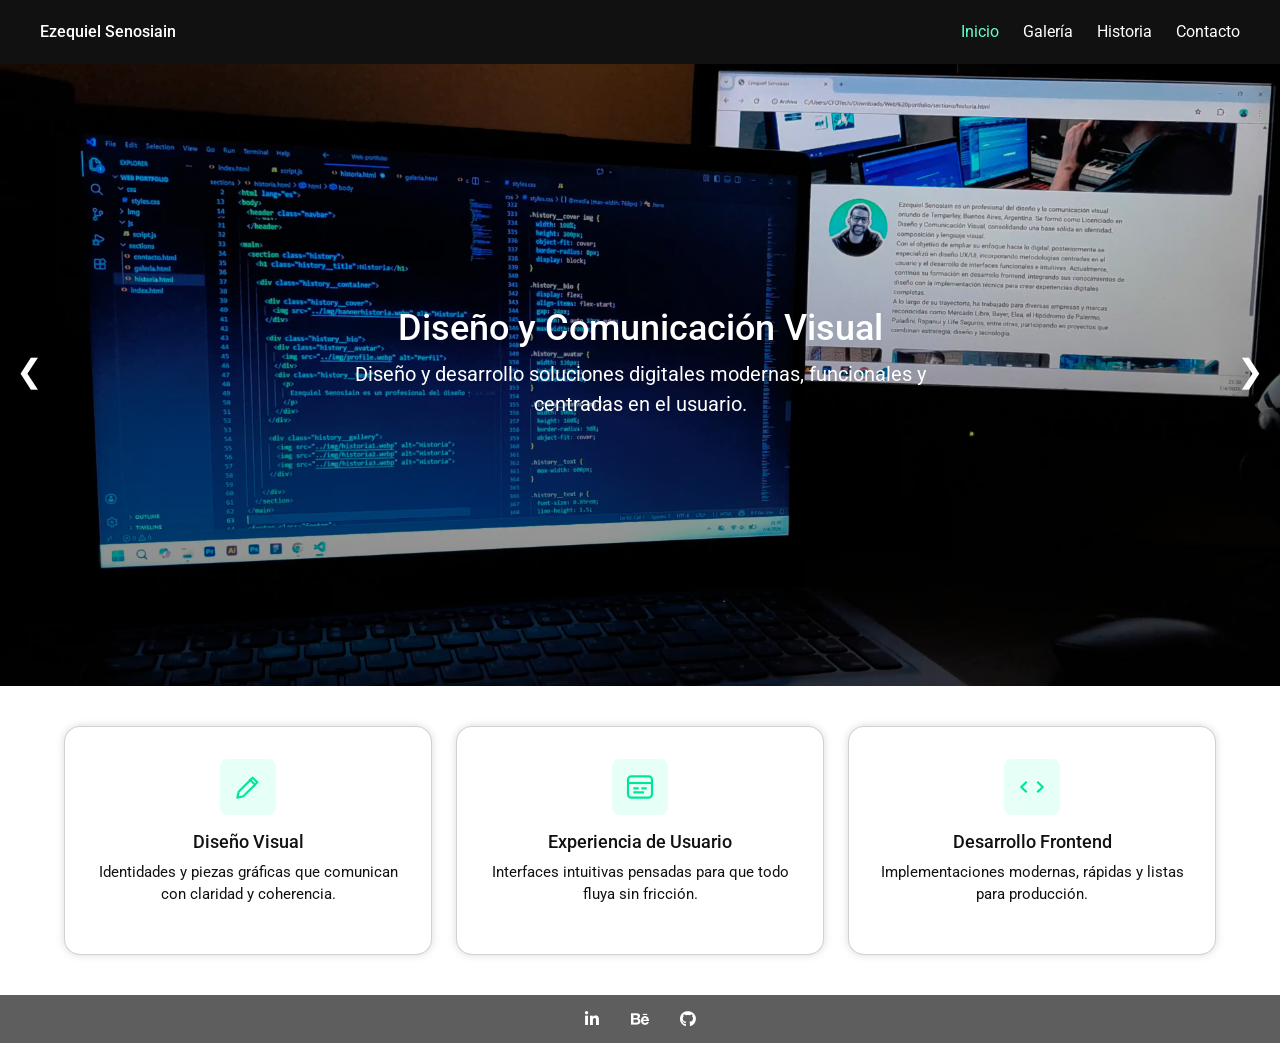
==== index.html @ 40a7f5d0 "primer commit" ====
<!DOCTYPE html>
<html lang="es">

<head>
  <meta charset="UTF-8">
  <meta name="viewport" content="width=device-width, initial-scale=1.0">
  <title>Ezequiel Senosiain</title>
  <link href="https://cdn.jsdelivr.net/npm/bootstrap@5.3.8/dist/css/bootstrap.min.css" rel="stylesheet" integrity="sha384-sRIl4kxILFvY47J16cr9ZwB07vP4J8+LH7qKQnuqkuIAvNWLzeN8tE5YBujZqJLB" crossorigin="anonymous">
  <link href="https://fonts.googleapis.com/css2?family=Roboto:wght@300;400;500;700&display=swap" rel="stylesheet">
  <link rel="stylesheet" href="css/styles.css">
  <link rel="stylesheet" href="https://cdnjs.cloudflare.com/ajax/libs/font-awesome/6.5.0/css/all.min.css">
</head>

<body>
  <header class="navbar">
    <div class="navbar__container">
      <div class="navbar__logo">Ezequiel Senosiain</div>
      <nav class="navbar__menu">
        <a href="#" style="color:#66FFCC">Inicio</a>
        <a href="sections/galeria.html">Galería</a>
        <a href="sections/historia.html">Historia</a>
        <a href="sections/contacto.html">Contacto</a>
      </nav>
      <div class="navbar__toggle">
        <span></span>
        <span></span>
        <span></span>
      </div>
    </div>
  </header>

  <main>
<section class="hero">
  <div class="hero__slider">

    <div class="hero__slide active">
      <img src="img/hero1.webp" alt="Ezequiel Senosiain">
    </div>

    <div class="hero__slide">
      <img src="img/hero2.webp" alt="En la oficina">
    </div>
    
    <div class="hero__slide">
      <img src="img/historia3.webp" alt="En Meli">
    </div>

    <div class="hero__overlay">
      <div class="hero__content">
        <h1>Diseño y Comunicación Visual</h1>
        <p class="hero__text">
          Diseño y desarrollo soluciones digitales modernas, funcionales y centradas en el usuario.
        </p>
      </div>
    </div>

    <div class="hero__controls">
      <span class="hero__prev">&#10094;</span>
      <span class="hero__next">&#10095;</span>
    </div>

  </div>
</section>

    <section class="services">
      <div class="cards">

        <div class="card">
          <div class="icon-box">
            <svg width="32" height="32" viewBox="0 0 24 24" fill="none">
              <path d="M4 20L8.5 19L19 8.5L15.5 5L5 15.5L4 20Z" stroke="#00E699" stroke-width="1.6" stroke-linejoin="round" />
              <path d="M13.5 6.5L17 10" stroke="#00E699" stroke-width="1.6" stroke-linecap="round" />
            </svg>
          </div>
          <h3>Diseño Visual</h3>
          <p>Identidades y piezas gráficas que comunican con claridad y coherencia.</p>
        </div>

        <div class="card">
          <div class="icon-box">
            <svg width="32" height="32" viewBox="0 0 24 24" fill="none">
              <rect x="3" y="4" width="18" height="16" rx="2.5" stroke="#00E699" stroke-width="1.6" />
              <path d="M3 9H21" stroke="#00E699" stroke-width="1.6" />
              <path d="M7 13H11M13 13H17M7 16H15" stroke="#00E699" stroke-width="1.6" />
            </svg>
          </div>
          <h3>Experiencia de Usuario</h3>
          <p>Interfaces intuitivas pensadas para que todo fluya sin fricción.</p>
        </div>

        <div class="card">
          <div class="icon-box">
            <svg width="32" height="32" viewBox="0 0 24 24" fill="none">
              <path d="M8 8L4 12L8 16" stroke="#00E699" stroke-width="1.6" />
              <path d="M16 8L20 12L16 16" stroke="#00E699" stroke-width="1.6" />
            </svg>
          </div>
          <h3>Desarrollo Frontend</h3>
          <p>Implementaciones modernas, rápidas y listas para producción.</p>
        </div>

      </div>
    </section>
  </main>

  <footer class="footer">
    <div class="footer__container">
      <a href="https://www.linkedin.com/in/ezequiel-senosiain/" target="_blank" class="footer__icon">
        <i class="fab fa-linkedin-in"></i>
      </a>
      <a href="https://www.behance.net/ezesenosiain" target="_blank" class="footer__icon">
        <i class="fab fa-behance"></i>
      </a>
      <a href="https://github.com/ezesenosiain" target="_blank" class="footer__icon">
        <i class="fab fa-github"></i>
      </a>
    </div>
  </footer>

  <script src="js/script.js"></script>
  <script src="https://cdn.jsdelivr.net/npm/bootstrap@5.3.8/dist/js/bootstrap.bundle.min.js" integrity="sha384-FKyoEForCGlyvwx9Hj09JcYn3nv7wiPVlz7YYwJrWVcXK/BmnVDxM+D2scQbITxI" crossorigin="anonymous"></script>
</body>

</html>
---- css/styles.css ----
html,
body {
  height: 100%;
  font-family: 'Roboto', sans-serif;
  display: flex;
  flex-direction: column;
}

h1 {
  font-size: 2.25rem;
  color: #FFFFFF;
  margin-bottom: 0.5rem;
}

h2 {
  text-align: center;
  color: #111111;
  margin-bottom: 32px;
  font-size: 2rem;
}

h3 {
  margin-bottom: 8px;
  font-size: 1.125rem;
}

p {
  font-size: 0.95rem;
  line-height: 1.5;
  color: #111111;
}

.navbar {
  background-color: #111111;
  height: 4rem;
  padding: 0 2.5rem;
  display: flex;
  align-items: center;
  position: fixed;
  top: 0;
  width: 100%;
  z-index: 1000;
  transition: transform 0.3s ease;
}

.navbar.hide {
  transform: translateY(-100%);
}

.navbar__container {
  width: 100%;
  display: flex;
  justify-content: space-between;
  align-items: center;
}

.navbar__logo {
  color: #FFFFFF;
  font-size: 1rem;
  font-weight: 500;
}

.navbar__menu {
  display: flex;
  gap: 1.5rem;
  margin-left: auto;
}

.navbar__menu a {
  color: #FFFFFF;
  text-decoration: none;
  font-size: 1rem;
  transition: color 0.3s ease;
}

.navbar__menu a:hover {
  color: #66FFCC;
}

.navbar__toggle {
  display: none;
  flex-direction: column;
  cursor: pointer;
  gap: 5px;
}

.navbar__toggle span {
  width: 24px;
  height: 2px;
  background-color: #FFFFFF;
  display: block;
}

main {
  flex: 1;
  margin-top: 3.5rem;
}

.hero {
  height: 70vh;
  min-height: 400px;
  position: relative;
  overflow: hidden;
}

.hero__slider {
  width: 100%;
  height: 100%;
  position: relative;
}

.hero__slide {
  position: absolute;
  inset: 0;
  opacity: 0;
  transition: opacity 0.6s ease;
}

.hero__slide.active {
  opacity: 1;
}

.hero__slide img {
  width: 100%;
  height: 100%;
  object-fit: cover;
}

.hero__overlay {
  position: absolute;
  inset: 0;
  background: linear-gradient(rgba(0,0,0,0.1), rgba(0,0,0,0.5));
  display: flex;
  align-items: center;
  justify-content: center;
  text-align: center;
  padding: 2rem;
  z-index: 2;
}

.hero__content {
  max-width: 600px;
}

.hero__text {
  font-size: 1.25rem;
  color: #FFFFFF;
}

.hero__controls {
  position: absolute;
  top: 50%;
  width: 100%;
  display: flex;
  justify-content: space-between;
  transform: translateY(-50%);
  padding: 0 16px;
  z-index: 3;
}

.hero__prev,
.hero__next {
  font-size: 2rem;
  color: #FFFFFF;
  cursor: pointer;
  user-select: none;
}

.services {
  margin: 40px 0;
}

.cards {
  display: grid;
  grid-template-columns: repeat(3, 1fr);
  gap: 24px;
  max-width: 1200px;
  margin: 0 auto;
  padding: 0 24px;
}

.card {
  background-color: #FFFFFF;
  border-radius: 16px;
  padding: 32px 24px;
  text-align: center;
  color: #111111;
  box-shadow: 0px 0px 8px rgba(0, 0, 0, 0.15);
}

.icon-box {
  width: 56px;
  height: 56px;
  background-color: #E6FFF7;
  border-radius: 8px;
  display: flex;
  align-items: center;
  justify-content: center;
  margin: 0 auto 16px auto;
}

.gallery {
  margin: 40px 0;
}

.gallery__grid {
  display: grid;
  grid-template-columns: repeat(3, 1fr);
  gap: 24px;
  max-width: 1200px;
  margin: 0 auto;
  padding: 0 24px;
}

.gallery-card {
  background-color: #FFFFFF;
  border-radius: 16px;
  padding: 16px;
  text-align: center;
  color: #111111;
  box-shadow: 0px 0px 8px rgba(0, 0, 0, 0.15);
}

.gallery-card__image {
  width: 100%;
  aspect-ratio: 1 / 1;
  overflow: hidden;
  border-radius: 8px;
  margin-bottom: 16px;
}

.gallery-card__image img {
  width: 100%;
  height: 100%;
  object-fit: cover;
  transition: transform 0.4s ease;
}

.gallery-card__image:hover img {
  transform: scale(1.05);
}

.gallery-card p {
  font-size: 0.95rem;
  line-height: 1.4;
  margin-bottom: 16px;
}

.gallery-card__button {
  display: block;
  width: 100%;
  height: 48px;
  background-color: #00CC88;
  color: #FFFFFF;
  text-decoration: none;
  border-radius: 8px;
  line-height: 48px;
  transition: background-color 0.3s ease;
}

.gallery-card__button:hover {
  background-color: #00E699;
}

.lightbox {
  position: fixed;
  top: 0;
  left: 0;
  width: 100%;
  height: 100%;
  background-color: rgba(0, 0, 0, 0.8);
  display: none;
  align-items: center;
  justify-content: center;
  z-index: 2000;
  padding: 24px;
}

.lightbox.active {
  display: flex;
}

.lightbox__image {
  max-width: 100%;
  max-height: 80vh;
  border-radius: 8px;
}

.lightbox__close {
  position: absolute;
  top: 16px;
  right: 20px;
  font-size: 2rem;
  color: #FFFFFF;
  cursor: pointer;
}

.history {
  margin: 40px 0;
}

.history__container {
  max-width: 1200px;
  margin: 0 auto;
  padding: 0 24px;
}

.history__cover {
  width: 100%;
  margin-bottom: 32px;
}

.history__cover img {
  width: 100%;
  height: 300px;
  object-fit: cover;
  border-radius: 8px;
  display: block;
}

.history__bio {
  display: flex;
  align-items: flex-start;
  gap: 24px;
  margin: 0 auto 32px auto;
  max-width: 700px;
}

.history__avatar {
  width: 136px;
  height: 136px;
  flex-shrink: 0;
}

.history__avatar img {
  width: 100%;
  height: 100%;
  border-radius: 50%;
  object-fit: cover;
}

.history__text {
  max-width: 600px;
}

.history__gallery {
  display: grid;
  grid-template-columns: repeat(3, 1fr);
  gap: 24px;
}

.history__gallery img {
  width: 100%;
  height: 200px;
  aspect-ratio: 1 / 1;
  object-fit: cover;
  border-radius: 8px;
}

.footer {
  background-color: #5E5E5E;
  padding: 0.5rem 0;
  display: flex;
  justify-content: center;
}

.footer__container {
  display: flex;
  gap: 1rem;
}

.footer__icon {
  width: 32px;
  height: 32px;
  display: flex;
  align-items: center;
  justify-content: center;
  color: #FFFFFF;
  text-decoration: none;
  border-radius: 50%;
  transition: all 0.3s ease;
  font-size: 1rem;
}

.footer__icon:hover {
  background-color: #FFFFFF;
  color: #5E5E5E;
}

@media (max-width: 1024px) {
  .navbar {
    padding: 0 1.5rem;
  }

  .navbar__menu {
    gap: 1rem;
  }
}

.hero__title {
  font-size: 2.5rem;
}

@media (max-width: 768px) {
  .navbar__menu {
    display: none;
  }

  .navbar__toggle {
    display: flex;
  }

  .navbar__menu.active {
    display: flex;
    position: absolute;
    top: 3.5rem;
    left: 0;
    width: 100%;
    background-color: #111111;
    flex-direction: column;
    align-items: center;
    gap: 1.5rem;
    padding: 1.5rem 0;
  }

  .hero {
    padding: 0;
  }

  .hero__title {
    font-size: 2rem;
  }

  .hero__text {
    font-size: 1rem;
  }

  .cards {
    grid-template-columns: 1fr;
    gap: 24px;
    padding: 0 1.5rem;
  }

  .card {
    padding: 24px;
  }

  .gallery__grid {
  grid-template-columns: 1fr;
  gap: 24px;
  padding: 0 1.5rem;
}

  .history__bio {
    flex-direction: column;
    align-items: center;
    text-align: center;
  }

  .history__gallery {
    grid-template-columns: 1fr;
  }
}
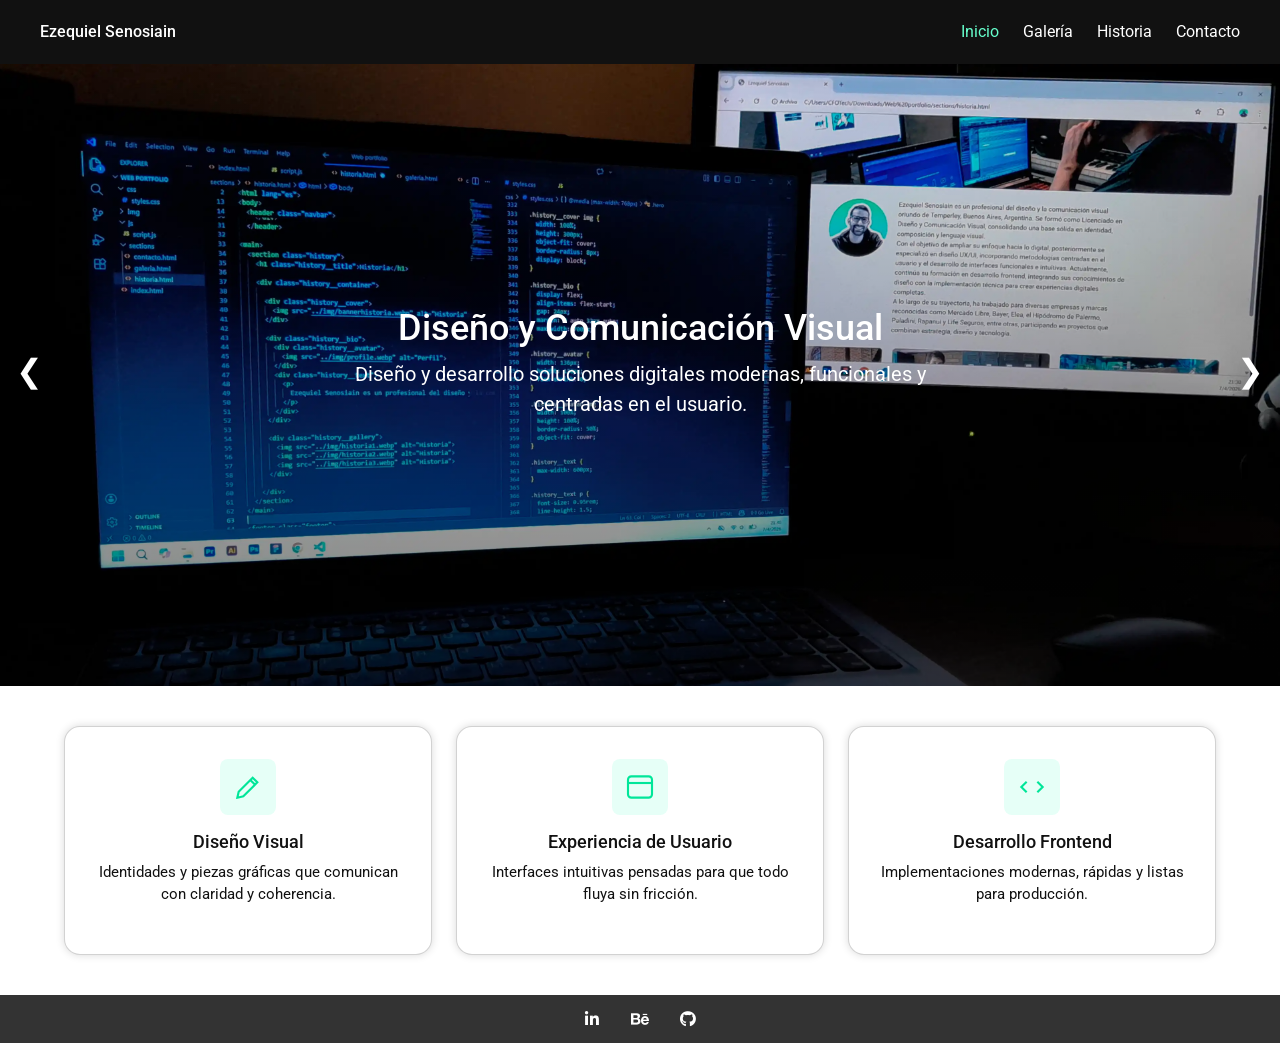
==== commit 9e9f813e: "sass" ====
--- a/index.html
+++ b/index.html
@@ -7,60 +7,68 @@
   <title>Ezequiel Senosiain</title>
   <link href="https://cdn.jsdelivr.net/npm/bootstrap@5.3.8/dist/css/bootstrap.min.css" rel="stylesheet" integrity="sha384-sRIl4kxILFvY47J16cr9ZwB07vP4J8+LH7qKQnuqkuIAvNWLzeN8tE5YBujZqJLB" crossorigin="anonymous">
   <link href="https://fonts.googleapis.com/css2?family=Roboto:wght@300;400;500;700&display=swap" rel="stylesheet">
-  <link rel="stylesheet" href="css/styles.css">
+  <link rel="stylesheet" href="css/estilos.css">
   <link rel="stylesheet" href="https://cdnjs.cloudflare.com/ajax/libs/font-awesome/6.5.0/css/all.min.css">
 </head>
 
 <body>
+
   <header class="navbar">
     <div class="navbar__container">
-      <div class="navbar__logo">Ezequiel Senosiain</div>
+
+      <div class="navbar__logo">
+        Ezequiel Senosiain
+      </div>
+
       <nav class="navbar__menu">
         <a href="#" style="color:#66FFCC">Inicio</a>
         <a href="sections/galeria.html">Galería</a>
         <a href="sections/historia.html">Historia</a>
         <a href="sections/contacto.html">Contacto</a>
       </nav>
+
       <div class="navbar__toggle">
         <span></span>
         <span></span>
         <span></span>
       </div>
+
     </div>
   </header>
 
   <main>
-<section class="hero">
-  <div class="hero__slider">
 
-    <div class="hero__slide active">
-      <img src="img/hero1.webp" alt="Ezequiel Senosiain">
-    </div>
+    <section class="hero">
+      <div class="hero__slider">
 
-    <div class="hero__slide">
-      <img src="img/hero2.webp" alt="En la oficina">
-    </div>
-    
-    <div class="hero__slide">
-      <img src="img/historia3.webp" alt="En Meli">
-    </div>
+        <div class="hero__slide active">
+          <img src="img/hero1.webp" alt="Ezequiel Senosiain">
+        </div>
 
-    <div class="hero__overlay">
-      <div class="hero__content">
-        <h1>Diseño y Comunicación Visual</h1>
-        <p class="hero__text">
-          Diseño y desarrollo soluciones digitales modernas, funcionales y centradas en el usuario.
-        </p>
+        <div class="hero__slide">
+          <img src="img/hero2.webp" alt="En la oficina">
+        </div>
+
+        <div class="hero__slide">
+          <img src="img/historia3.webp" alt="En Meli">
+        </div>
+
+        <div class="hero__overlay">
+          <div class="hero__content">
+            <h1>Diseño y Comunicación Visual</h1>
+            <p class="hero__text">
+              Diseño y desarrollo soluciones digitales modernas, funcionales y centradas en el usuario.
+            </p>
+          </div>
+        </div>
+
+        <div class="hero__controls">
+          <span class="hero__prev">&#10094;</span>
+          <span class="hero__next">&#10095;</span>
+        </div>
+
       </div>
-    </div>
-
-    <div class="hero__controls">
-      <span class="hero__prev">&#10094;</span>
-      <span class="hero__next">&#10095;</span>
-    </div>
-
-  </div>
-</section>
+    </section>
 
     <section class="services">
       <div class="cards">
@@ -68,8 +76,8 @@
         <div class="card">
           <div class="icon-box">
             <svg width="32" height="32" viewBox="0 0 24 24" fill="none">
-              <path d="M4 20L8.5 19L19 8.5L15.5 5L5 15.5L4 20Z" stroke="#00E699" stroke-width="1.6" stroke-linejoin="round" />
-              <path d="M13.5 6.5L17 10" stroke="#00E699" stroke-width="1.6" stroke-linecap="round" />
+              <path d="M4 20L8.5 19L19 8.5L15.5 5L5 15.5L4 20Z" stroke="#00E699" stroke-width="1.6"/>
+              <path d="M13.5 6.5L17 10" stroke="#00E699" stroke-width="1.6"/>
             </svg>
           </div>
           <h3>Diseño Visual</h3>
@@ -79,9 +87,8 @@
         <div class="card">
           <div class="icon-box">
             <svg width="32" height="32" viewBox="0 0 24 24" fill="none">
-              <rect x="3" y="4" width="18" height="16" rx="2.5" stroke="#00E699" stroke-width="1.6" />
-              <path d="M3 9H21" stroke="#00E699" stroke-width="1.6" />
-              <path d="M7 13H11M13 13H17M7 16H15" stroke="#00E699" stroke-width="1.6" />
+              <rect x="3" y="4" width="18" height="16" rx="2.5" stroke="#00E699" stroke-width="1.6"/>
+              <path d="M3 9H21" stroke="#00E699" stroke-width="1.6"/>
             </svg>
           </div>
           <h3>Experiencia de Usuario</h3>
@@ -91,8 +98,8 @@
         <div class="card">
           <div class="icon-box">
             <svg width="32" height="32" viewBox="0 0 24 24" fill="none">
-              <path d="M8 8L4 12L8 16" stroke="#00E699" stroke-width="1.6" />
-              <path d="M16 8L20 12L16 16" stroke="#00E699" stroke-width="1.6" />
+              <path d="M8 8L4 12L8 16" stroke="#00E699" stroke-width="1.6"/>
+              <path d="M16 8L20 12L16 16" stroke="#00E699" stroke-width="1.6"/>
             </svg>
           </div>
           <h3>Desarrollo Frontend</h3>
@@ -101,24 +108,29 @@
 
       </div>
     </section>
+
   </main>
 
   <footer class="footer">
     <div class="footer__container">
+
       <a href="https://www.linkedin.com/in/ezequiel-senosiain/" target="_blank" class="footer__icon">
         <i class="fab fa-linkedin-in"></i>
       </a>
+
       <a href="https://www.behance.net/ezesenosiain" target="_blank" class="footer__icon">
         <i class="fab fa-behance"></i>
       </a>
+
       <a href="https://github.com/ezesenosiain" target="_blank" class="footer__icon">
         <i class="fab fa-github"></i>
       </a>
+
     </div>
   </footer>
 
   <script src="js/script.js"></script>
-  <script src="https://cdn.jsdelivr.net/npm/bootstrap@5.3.8/dist/js/bootstrap.bundle.min.js" integrity="sha384-FKyoEForCGlyvwx9Hj09JcYn3nv7wiPVlz7YYwJrWVcXK/BmnVDxM+D2scQbITxI" crossorigin="anonymous"></script>
+  <script src="https://cdn.jsdelivr.net/npm/bootstrap@5.3.8/dist/js/bootstrap.bundle.min.js"></script>
+
 </body>
-
 </html>
--- a/css/estilos.css
+++ b/css/estilos.css
@@ -0,0 +1,527 @@
+html,
+body {
+  height: 100%;
+  font-family: "Roboto", sans-serif;
+  display: flex;
+  flex-direction: column;
+}
+
+h1 {
+  font-size: 2.25rem;
+  color: #FFFFFF;
+  margin-bottom: 0.5rem;
+}
+
+h2 {
+  text-align: center;
+  color: #111111;
+  margin-bottom: 32px;
+  font-size: 2rem;
+}
+
+h3 {
+  margin-bottom: 8px;
+  font-size: 1.125rem;
+}
+
+p {
+  font-size: 0.95rem;
+  line-height: 1.5;
+  color: #111111;
+}
+
+.navbar {
+  background-color: #111111;
+  height: 4rem;
+  padding: 0 2.5rem;
+  display: flex;
+  align-items: center;
+  position: fixed;
+  top: 0;
+  width: 100%;
+  z-index: 1000;
+  transition: transform 0.3s ease;
+}
+
+.navbar.hide {
+  transform: translateY(-100%);
+}
+
+.navbar__container {
+  width: 100%;
+  display: flex;
+  justify-content: space-between;
+  align-items: center;
+}
+
+.navbar__logo {
+  color: #FFFFFF;
+  font-size: 1rem;
+  font-weight: 500;
+}
+
+.navbar__menu {
+  display: flex;
+  gap: 1.5rem;
+  margin-left: auto;
+}
+
+.navbar__menu a {
+  color: #FFFFFF;
+  text-decoration: none;
+  font-size: 1rem;
+  transition: color 0.3s ease;
+}
+
+.navbar__menu a:hover {
+  color: #00E699;
+}
+
+.navbar__toggle {
+  display: none;
+  flex-direction: column;
+  cursor: pointer;
+  gap: 5px;
+}
+
+.navbar__toggle span {
+  width: 24px;
+  height: 2px;
+  background-color: #FFFFFF;
+  display: block;
+}
+
+main {
+  flex: 1;
+  margin-top: 3.5rem;
+}
+
+.hero {
+  height: 70vh;
+  min-height: 400px;
+  position: relative;
+  overflow: hidden;
+}
+
+.hero__slider {
+  width: 100%;
+  height: 100%;
+  position: relative;
+}
+
+.hero__slide {
+  position: absolute;
+  inset: 0;
+  opacity: 0;
+  transition: opacity 0.6s ease;
+}
+
+.hero__slide.active {
+  opacity: 1;
+}
+
+.hero__slide img {
+  width: 100%;
+  height: 100%;
+  object-fit: cover;
+}
+
+.hero__overlay {
+  position: absolute;
+  inset: 0;
+  background: linear-gradient(rgba(0, 0, 0, 0.1), rgba(0, 0, 0, 0.5));
+  display: flex;
+  align-items: center;
+  justify-content: center;
+  text-align: center;
+  padding: 2rem;
+  z-index: 2;
+}
+
+.hero__content {
+  max-width: 600px;
+}
+
+.hero__text {
+  font-size: 1.25rem;
+  color: #FFFFFF;
+}
+
+.hero__controls {
+  position: absolute;
+  top: 50%;
+  width: 100%;
+  display: flex;
+  justify-content: space-between;
+  transform: translateY(-50%);
+  padding: 0 16px;
+  z-index: 3;
+}
+
+.hero__prev,
+.hero__next {
+  font-size: 2rem;
+  color: #FFFFFF;
+  cursor: pointer;
+  user-select: none;
+}
+
+.services {
+  margin: 40px 0;
+}
+
+.cards {
+  display: grid;
+  grid-template-columns: repeat(3, 1fr);
+  gap: 24px;
+  max-width: 1200px;
+  margin: 0 auto;
+  padding: 0 24px;
+}
+
+.card {
+  background-color: #FFFFFF;
+  border-radius: 16px;
+  padding: 32px 24px;
+  text-align: center;
+  color: #111111;
+  box-shadow: 0px 0px 8px rgba(0, 0, 0, 0.15);
+}
+
+.icon-box {
+  width: 56px;
+  height: 56px;
+  background-color: #E6FFF7;
+  border-radius: 8px;
+  display: flex;
+  align-items: center;
+  justify-content: center;
+  margin: 0 auto 16px auto;
+}
+
+.gallery {
+  margin: 40px 0;
+}
+
+.gallery__grid {
+  display: grid;
+  grid-template-columns: repeat(3, 1fr);
+  gap: 24px;
+  max-width: 1200px;
+  margin: 0 auto;
+  padding: 0 24px;
+}
+
+.gallery-card {
+  background-color: #FFFFFF;
+  border-radius: 16px;
+  padding: 16px;
+  text-align: center;
+  color: #111111;
+  box-shadow: 0px 0px 8px rgba(0, 0, 0, 0.15);
+}
+
+.gallery-card__image {
+  width: 100%;
+  aspect-ratio: 1/1;
+  overflow: hidden;
+  border-radius: 8px;
+  margin-bottom: 16px;
+}
+
+.gallery-card__image img {
+  width: 100%;
+  height: 100%;
+  object-fit: cover;
+  transition: transform 0.4s ease;
+}
+
+.gallery-card__image:hover img {
+  transform: scale(1.05);
+}
+
+.gallery-card p {
+  font-size: 0.95rem;
+  line-height: 1.4;
+  margin-bottom: 16px;
+}
+
+.gallery-card__button {
+  display: block;
+  width: 100%;
+  height: 48px;
+  background-color: #00CC88;
+  color: #FFFFFF;
+  text-decoration: none;
+  border-radius: 8px;
+  line-height: 48px;
+  transition: background-color 0.3s ease;
+}
+
+.gallery-card__button:hover {
+  background-color: #00E699;
+}
+
+.lightbox {
+  position: fixed;
+  top: 0;
+  left: 0;
+  width: 100%;
+  height: 100%;
+  background-color: rgba(0, 0, 0, 0.8);
+  display: none;
+  align-items: center;
+  justify-content: center;
+  z-index: 2000;
+  padding: 24px;
+}
+
+.lightbox.active {
+  display: flex;
+}
+
+.lightbox__image {
+  max-width: 100%;
+  max-height: 80vh;
+  border-radius: 8px;
+}
+
+.lightbox__close {
+  position: absolute;
+  top: 16px;
+  right: 20px;
+  font-size: 2rem;
+  color: #FFFFFF;
+  cursor: pointer;
+}
+
+.history {
+  margin: 40px 0;
+}
+
+.history__container {
+  max-width: 1200px;
+  margin: 0 auto;
+  padding: 0 24px;
+}
+
+.history__cover {
+  width: 100%;
+  margin-bottom: 32px;
+}
+
+.history__cover img {
+  width: 100%;
+  height: 300px;
+  object-fit: cover;
+  border-radius: 8px;
+  display: block;
+}
+
+.history__bio {
+  display: flex;
+  align-items: flex-start;
+  gap: 24px;
+  margin: 0 auto 32px auto;
+  max-width: 700px;
+}
+
+.history__avatar {
+  width: 136px;
+  height: 136px;
+  flex-shrink: 0;
+}
+
+.history__avatar img {
+  width: 100%;
+  height: 100%;
+  border-radius: 50%;
+  object-fit: cover;
+}
+
+.history__text {
+  max-width: 600px;
+}
+
+.history__gallery {
+  display: grid;
+  grid-template-columns: repeat(3, 1fr);
+  gap: 24px;
+}
+
+.history__gallery img {
+  width: 100%;
+  height: 200px;
+  aspect-ratio: 1/1;
+  object-fit: cover;
+  border-radius: 8px;
+}
+
+.hero--map {
+  height: 70vh;
+  min-height: 400px;
+  position: relative;
+  overflow: hidden;
+}
+
+.hero--map iframe {
+  width: 100%;
+  height: 100%;
+  border: 0;
+  filter: grayscale(20%) contrast(1.1);
+}
+
+.hero--map::after {
+  content: "";
+  position: absolute;
+  inset: 0;
+  background: rgba(0, 0, 0, 0.2);
+}
+
+.contact {
+  margin: 40px 0;
+}
+
+.contact__container {
+  max-width: 600px;
+  margin: 0 auto;
+  padding: 0 24px;
+}
+
+.contact__form {
+  display: flex;
+  flex-direction: column;
+  gap: 16px;
+}
+
+.contact__form input,
+.contact__form textarea {
+  width: 100%;
+  padding: 12px 14px;
+  border-radius: 8px;
+  border: 1px solid #CCCCCC;
+  font-family: "Roboto", sans-serif;
+  font-size: 0.95rem;
+  transition: border-color 0.3s ease, box-shadow 0.3s ease;
+}
+
+.contact__form input:focus,
+.contact__form textarea:focus {
+  outline: none;
+  border-color: #00CC88;
+  box-shadow: 0 0 0 2px rgba(0, 204, 136, 0.2);
+}
+
+.contact__form textarea {
+  resize: vertical;
+}
+
+.contact__form button {
+  height: 48px;
+  background-color: #00CC88;
+  color: #FFFFFF;
+  border: none;
+  border-radius: 8px;
+  font-size: 0.95rem;
+  cursor: pointer;
+  transition: background-color 0.3s ease;
+}
+
+.contact__form button:hover {
+  background-color: #00E699;
+}
+
+.footer {
+  background-color: #333333;
+  padding: 0.5rem 0;
+  display: flex;
+  justify-content: center;
+}
+
+.footer__container {
+  display: flex;
+  gap: 1rem;
+}
+
+.footer__icon {
+  width: 32px;
+  height: 32px;
+  display: flex;
+  align-items: center;
+  justify-content: center;
+  color: #FFFFFF;
+  text-decoration: none;
+  border-radius: 50%;
+  transition: all 0.3s ease;
+  font-size: 1rem;
+}
+
+.footer__icon:hover {
+  background-color: #FFFFFF;
+  color: #333333;
+}
+
+@media (max-width: 1024px) {
+  .navbar {
+    padding: 0 1.5rem;
+  }
+  .navbar__menu {
+    gap: 1rem;
+  }
+}
+.hero__title {
+  font-size: 2.5rem;
+}
+
+@media (max-width: 768px) {
+  .navbar__menu {
+    display: none;
+  }
+  .navbar__toggle {
+    display: flex;
+  }
+  .navbar__menu.active {
+    display: flex;
+    position: absolute;
+    top: 3.5rem;
+    left: 0;
+    width: 100%;
+    background-color: #111111;
+    flex-direction: column;
+    align-items: center;
+    gap: 1.5rem;
+    padding: 1.5rem 0;
+  }
+  .hero {
+    padding: 0;
+  }
+  .hero__title {
+    font-size: 2rem;
+  }
+  .hero__text {
+    font-size: 1rem;
+  }
+  .cards {
+    grid-template-columns: 1fr;
+    gap: 24px;
+    padding: 0 1.5rem;
+  }
+  .card {
+    padding: 24px;
+  }
+  .gallery__grid {
+    grid-template-columns: 1fr;
+    gap: 24px;
+    padding: 0 1.5rem;
+  }
+  .history__bio {
+    flex-direction: column;
+    align-items: center;
+    text-align: center;
+  }
+  .history__gallery {
+    grid-template-columns: 1fr;
+  }
+}
+
+/*# sourceMappingURL=estilos.css.map */
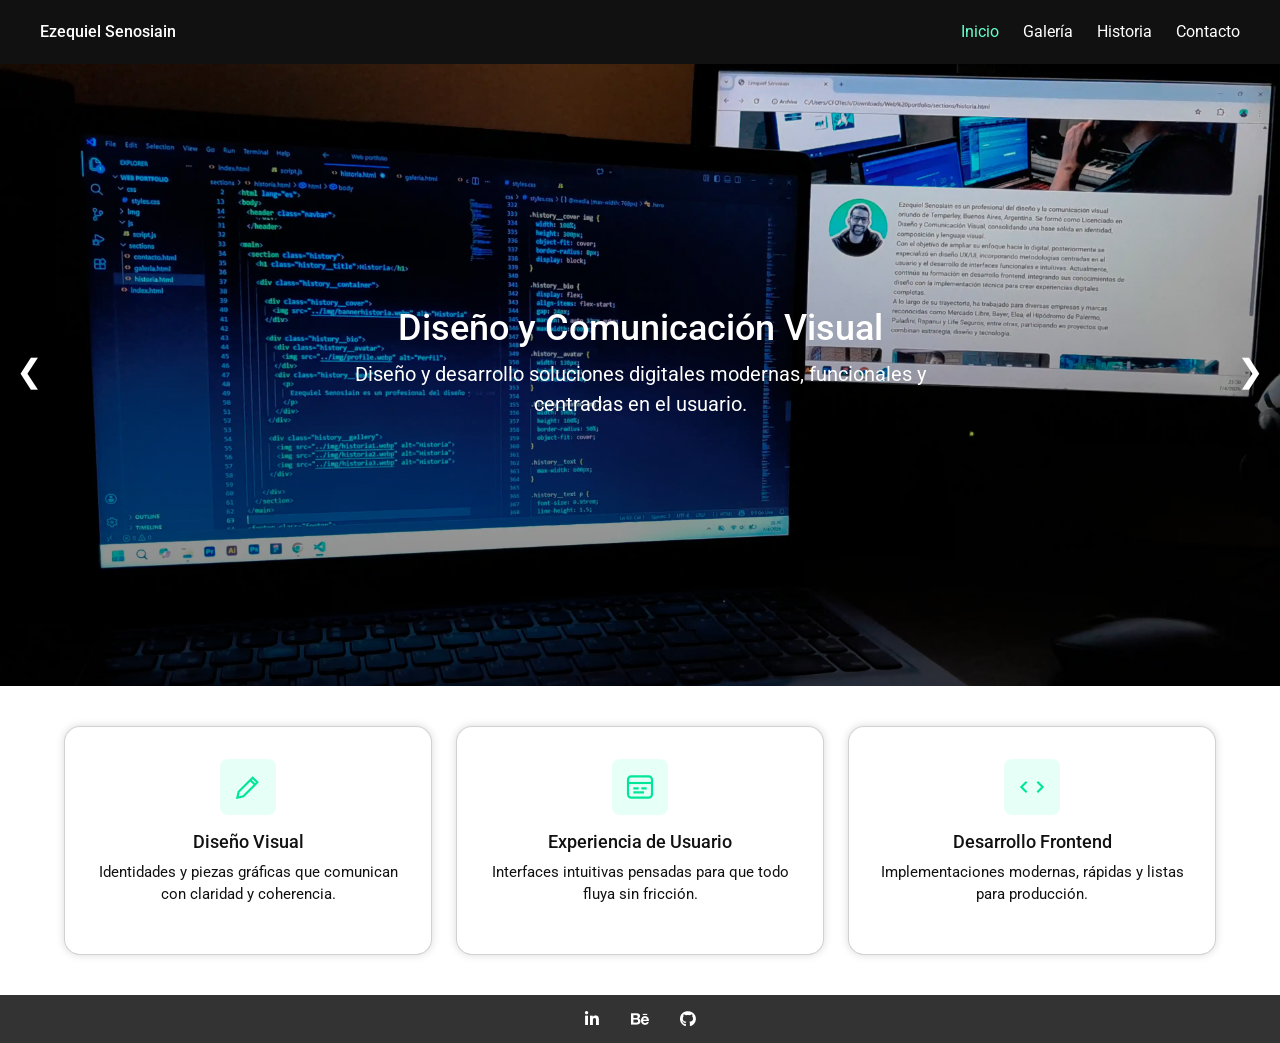
==== commit 9c93de41: "correcciones" ====
--- a/index.html
+++ b/index.html
@@ -87,8 +87,9 @@
         <div class="card">
           <div class="icon-box">
             <svg width="32" height="32" viewBox="0 0 24 24" fill="none">
-              <rect x="3" y="4" width="18" height="16" rx="2.5" stroke="#00E699" stroke-width="1.6"/>
-              <path d="M3 9H21" stroke="#00E699" stroke-width="1.6"/>
+              <rect x="3" y="4" width="18" height="16" rx="2.5" stroke="#00E699" stroke-width="1.6" />
+              <path d="M3 9H21" stroke="#00E699" stroke-width="1.6" />
+              <path d="M7 13H11M13 13H17M7 16H15" stroke="#00E699" stroke-width="1.6" />
             </svg>
           </div>
           <h3>Experiencia de Usuario</h3>
